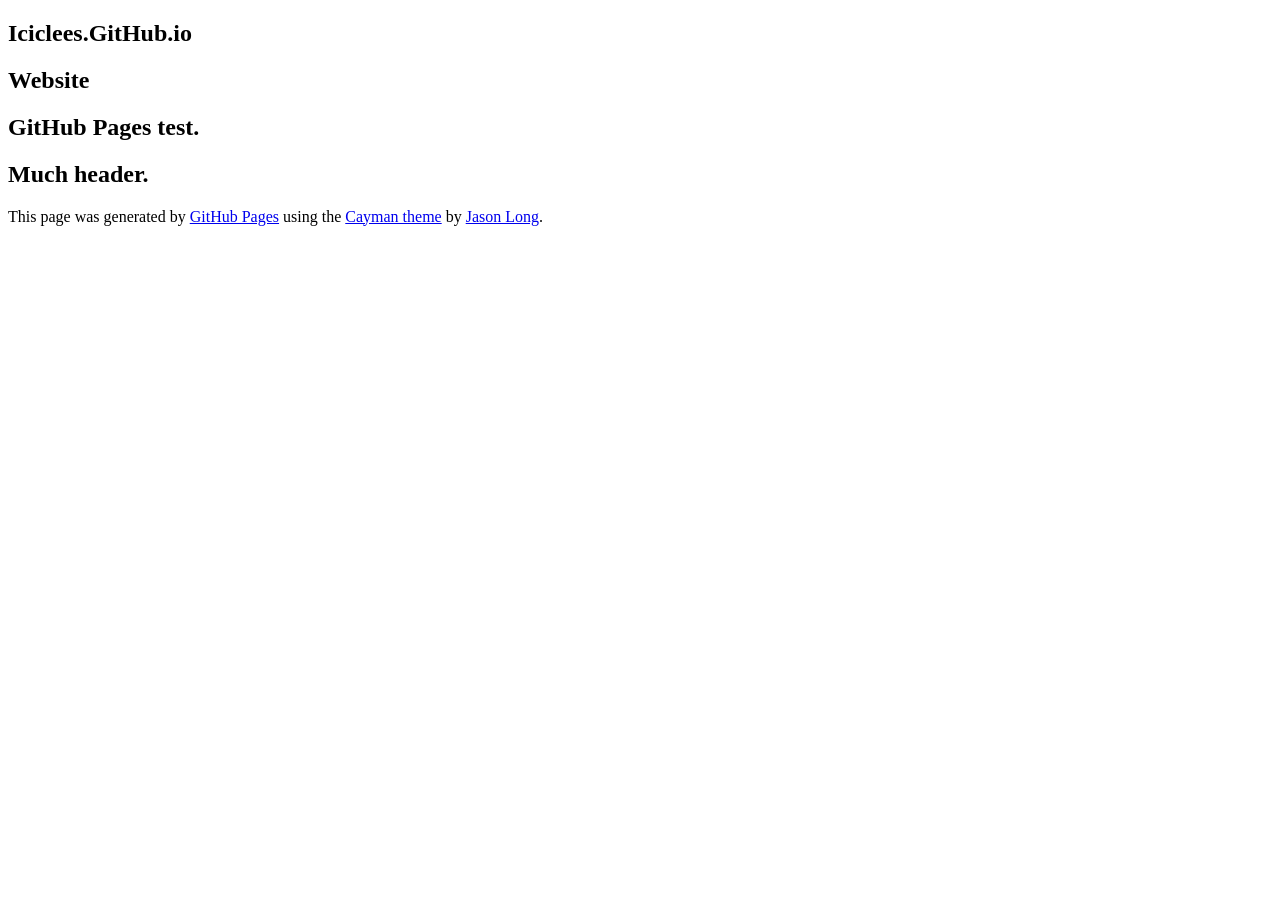
==== index.html @ fb3f77af "Replace master branch with page content via GitHub" ====
<!DOCTYPE html>
<html lang="en-us">
  <head>
    <meta charset="UTF-8">
    <title>Iciclees.GitHub.io by iciclees</title>
    <meta name="viewport" content="width=device-width, initial-scale=1">
    <link rel="stylesheet" type="text/css" href="stylesheets/normalize.css" media="screen">
    <link href='https://fonts.googleapis.com/css?family=Open+Sans:400,700' rel='stylesheet' type='text/css'>
    <link rel="stylesheet" type="text/css" href="stylesheets/stylesheet.css" media="screen">
    <link rel="stylesheet" type="text/css" href="stylesheets/github-light.css" media="screen">
  </head>
  <body>
    <section class="page-header">
      <h1 class="project-name">Iciclees.GitHub.io</h1>
      <h2 class="project-tagline">Website</h2>
    </section>

    <section class="main-content">
      <h1>
<a id="github-pages-test" class="anchor" href="#github-pages-test" aria-hidden="true"><span aria-hidden="true" class="octicon octicon-link"></span></a>GitHub Pages test.</h1>

<h2>
<a id="much-header" class="anchor" href="#much-header" aria-hidden="true"><span aria-hidden="true" class="octicon octicon-link"></span></a>Much header.</h2>

      <footer class="site-footer">

        <span class="site-footer-credits">This page was generated by <a href="https://pages.github.com">GitHub Pages</a> using the <a href="https://github.com/jasonlong/cayman-theme">Cayman theme</a> by <a href="https://twitter.com/jasonlong">Jason Long</a>.</span>
      </footer>

    </section>

  
  </body>
</html>
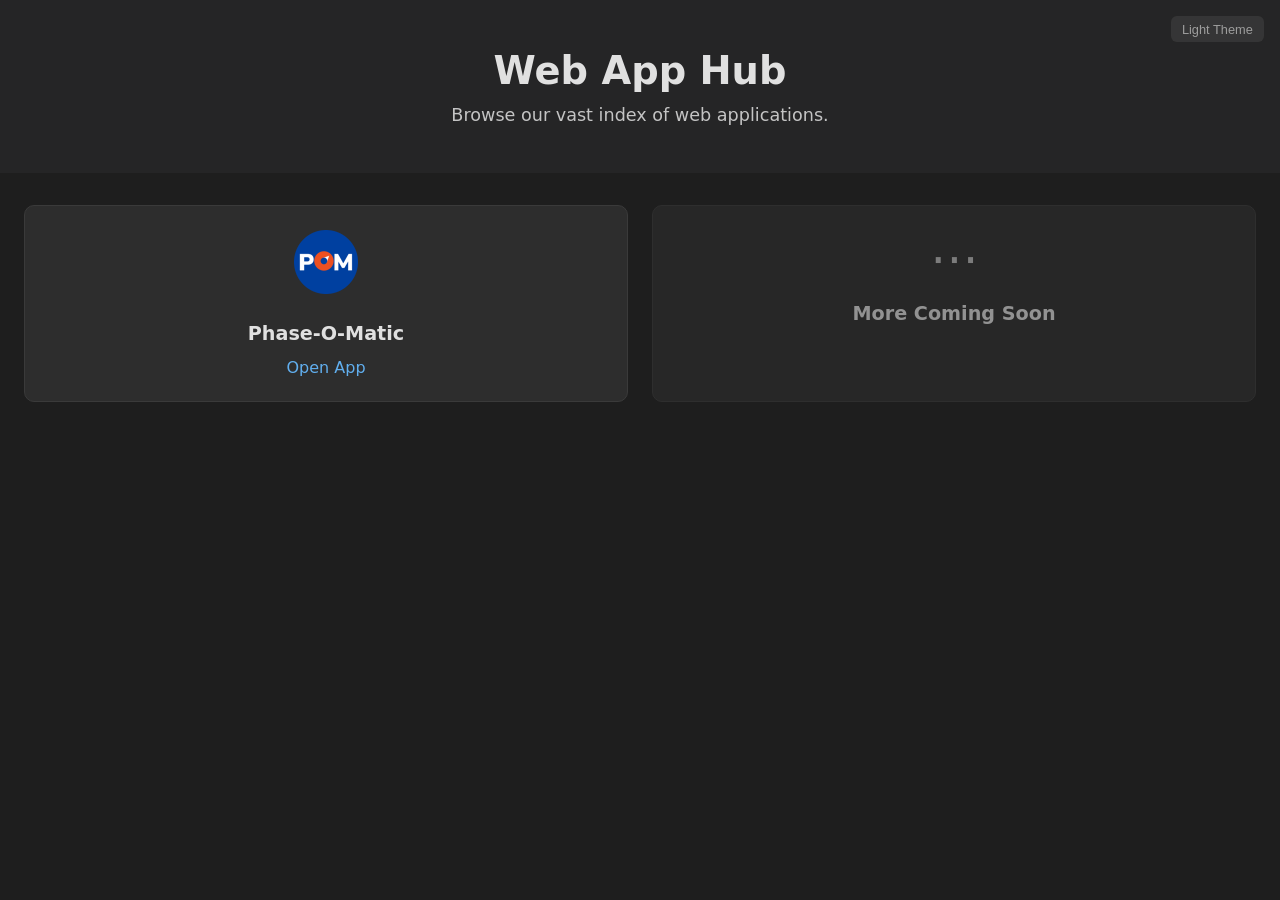
==== commit 4ca47e37: "New look and added phase-o-matic app." ====
--- a/index.html
+++ b/index.html
@@ -1,34 +1,193 @@
 <!DOCTYPE html>
-<html lang="en-us">
-  <head>
-    <meta charset="UTF-8">
-    <title>Iciclees.GitHub.io by iciclees</title>
-    <meta name="viewport" content="width=device-width, initial-scale=1">
-    <link rel="stylesheet" type="text/css" href="stylesheets/normalize.css" media="screen">
-    <link href='https://fonts.googleapis.com/css?family=Open+Sans:400,700' rel='stylesheet' type='text/css'>
-    <link rel="stylesheet" type="text/css" href="stylesheets/stylesheet.css" media="screen">
-    <link rel="stylesheet" type="text/css" href="stylesheets/github-light.css" media="screen">
-  </head>
-  <body>
-    <section class="page-header">
-      <h1 class="project-name">Iciclees.GitHub.io</h1>
-      <h2 class="project-tagline">Website</h2>
-    </section>
+<html lang="en">
+<head>
+	<meta charset="UTF-8">
+	<meta name="viewport" content="width=device-width, initial-scale=1">
+	<title>Web App Hub</title>
 
-    <section class="main-content">
-      <h1>
-<a id="github-pages-test" class="anchor" href="#github-pages-test" aria-hidden="true"><span aria-hidden="true" class="octicon octicon-link"></span></a>GitHub Pages test.</h1>
+	<style>
+		/* ------------------------------
+			THEME VARIABLES
+		------------------------------ */
+		:root {
+			--bg: #1e1e1e;
+			--bg-alt: #252526;
+			--text: #e0e0e0;
+			--accent: #61afef;
+			--card-bg: #2d2d2d;
+			--card-border: #3a3a3a;
+			--toggle-bg: #3a3a3a;
+			--toggle-text: #bbb;
+		}
 
-<h2>
-<a id="much-header" class="anchor" href="#much-header" aria-hidden="true"><span aria-hidden="true" class="octicon octicon-link"></span></a>Much header.</h2>
+		:root.light {
+			--bg: #fafafa;
+			--bg-alt: #ffffff;
+			--text: #222;
+			--accent: #007acc;
+			--card-bg: #ffffff;
+			--card-border: #e0e0e0;
+			--toggle-bg: #e0e0e0;
+			--toggle-text: #555;
+		}
 
-      <footer class="site-footer">
+		/* ------------------------------
+			GLOBAL STYLES
+		------------------------------ */
+		body {
+			margin: 0;
+			font-family: system-ui, sans-serif;
+			background: var(--bg);
+			color: var(--text);
+			transition: background 0.3s, color 0.3s;
+		}
 
-        <span class="site-footer-credits">This page was generated by <a href="https://pages.github.com">GitHub Pages</a> using the <a href="https://github.com/jasonlong/cayman-theme">Cayman theme</a> by <a href="https://twitter.com/jasonlong">Jason Long</a>.</span>
-      </footer>
+		header {
+			padding: 3rem 1.5rem;
+			text-align: center;
+			background: var(--bg-alt);
+			position: relative;
+		}
 
-    </section>
+		header h1 {
+			margin: 0;
+			font-size: 2.4rem;
+			font-weight: 600;
+		}
 
-  
-  </body>
+		header p {
+			margin: 0.75rem auto 0;
+			max-width: 600px;
+			font-size: 1.1rem;
+			opacity: 0.85;
+		}
+
+		/* Subtle theme toggle */
+		.theme-toggle {
+			position: absolute;
+			top: 1rem;
+			right: 1rem;
+			padding: 0.35rem 0.7rem;
+			background: var(--toggle-bg);
+			color: var(--toggle-text);
+			border: none;
+			border-radius: 6px;
+			cursor: pointer;
+			font-size: 0.8rem;
+			opacity: 0.8;
+			transition: opacity 0.2s, background 0.3s;
+		}
+		.theme-toggle:hover {
+			opacity: 1;
+		}
+
+		/* ------------------------------
+			 CARD GRID
+		------------------------------ */
+		.grid {
+			display: grid;
+			gap: 1.5rem;
+			padding: 2rem 1.5rem;
+			grid-template-columns: repeat(auto-fit, minmax(220px, 1fr));
+		}
+
+		.card {
+			background: var(--card-bg);
+			border: 1px solid var(--card-border);
+			border-radius: 10px;
+			padding: 1.5rem;
+			text-align: center;
+			transition: transform 0.15s, background 0.3s;
+		}
+
+		.card:hover {
+			transform: translateY(-4px);
+		}
+
+		.card img {
+			width: 64px;
+			height: 64px;
+			margin-bottom: 1rem;
+		}
+
+		.card h3 {
+			margin: 0.5rem 0 0.3rem;
+			font-size: 1.2rem;
+		}
+
+		.card a {
+			display: inline-block;
+			margin-top: 0.5rem;
+			color: var(--accent);
+			text-decoration: none;
+			font-weight: 500;
+		}
+
+		.placeholder {
+			opacity: 0.6;
+			cursor: default;
+		}
+
+		.placeholder:hover {
+			transform: none;
+		}
+
+		.placeholder-icon {
+			font-size: 48px;
+			margin-bottom: 1rem;
+			color: var(--toggle-text);
+		}
+	</style>
+</head>
+
+<body>
+	<header>
+		<button class="theme-toggle" id="themeToggle">Light Theme</button>
+		<h1>Web App Hub</h1>
+		<p>Browse our vast index of web applications.</p>
+	</header>
+
+	<section class="grid">
+		<div class="card">
+			<img src="phase-o-matic/icon/pom-64.png" alt="App Icon">
+			<h3>Phase‑O‑Matic</h3>
+			<a href="phase-o-matic/index.html">Open App</a>
+		</div>
+
+		<div class="card placeholder">
+			<div class="placeholder-icon">⋯</div>
+			<h3>More Coming Soon</h3>
+		</div>
+		<!--<div class="card">
+			<img src="https://via.placeholder.com/64" alt="App Icon">
+			<h3>Another Tool</h3>
+			<a href="#">Open App</a>
+		</div>-->
+	</section>
+
+	<script>
+		const toggleBtn = document.getElementById("themeToggle");
+
+		// Load saved theme
+		const savedTheme = localStorage.getItem("theme");
+		if (savedTheme === "light") {
+			document.documentElement.classList.add("light");
+		}
+
+		// Set initial button label
+		function updateButtonLabel() {
+			const isLight = document.documentElement.classList.contains("light");
+			toggleBtn.textContent = isLight ? "Dark Theme" : "Light Theme";
+		}
+		updateButtonLabel();
+
+		// Toggle + save theme
+		toggleBtn.addEventListener("click", () => {
+			document.documentElement.classList.toggle("light");
+			const isLight = document.documentElement.classList.contains("light");
+			localStorage.setItem("theme", isLight ? "light" : "dark");
+			updateButtonLabel();
+		});
+</script>
+</body>
 </html>
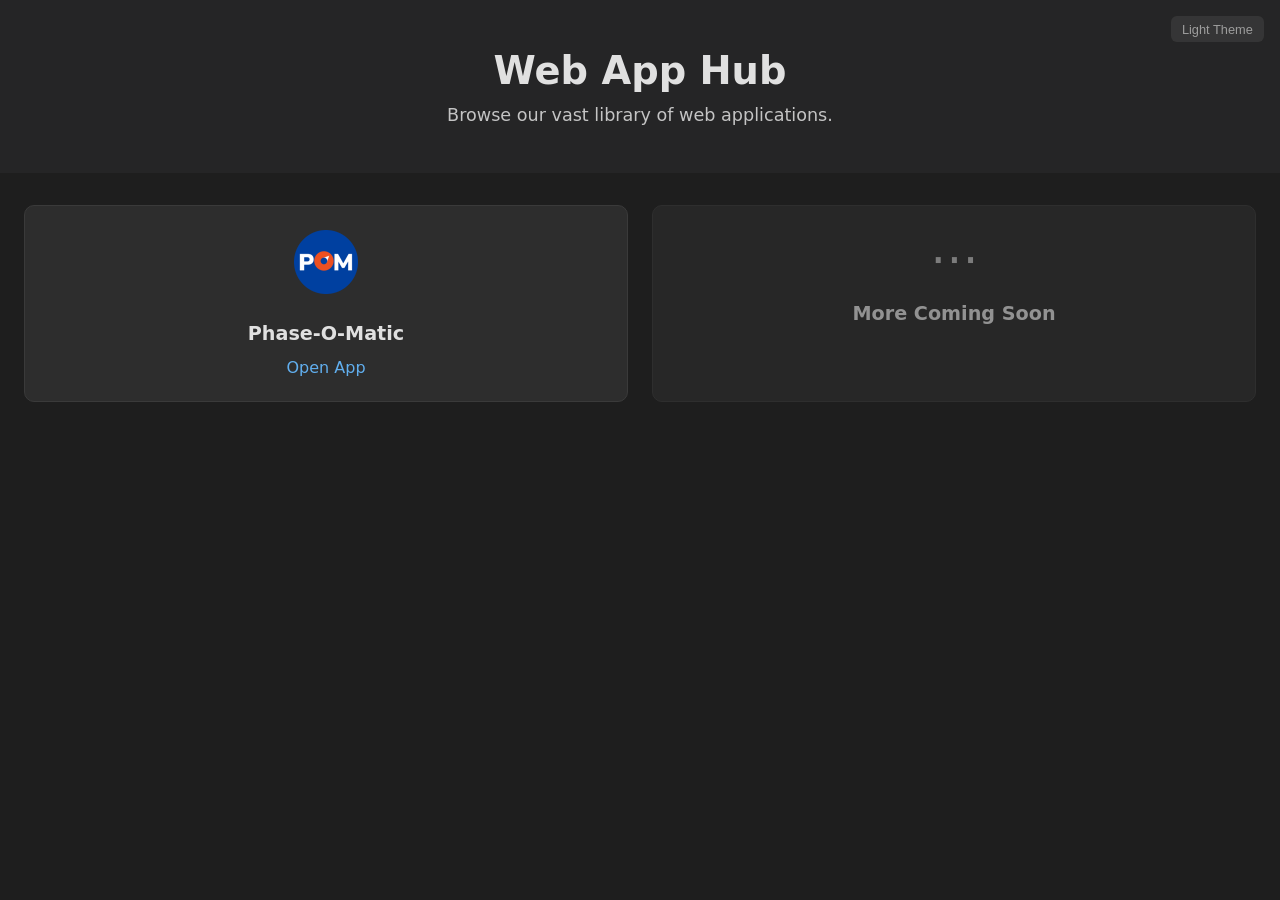
==== commit 02bffed3: "Minor text fixes." ====
--- a/index.html
+++ b/index.html
@@ -144,7 +144,7 @@
 	<header>
 		<button class="theme-toggle" id="themeToggle">Light Theme</button>
 		<h1>Web App Hub</h1>
-		<p>Browse our vast index of web applications.</p>
+		<p>Browse our vast library of web applications.</p>
 	</header>
 
 	<section class="grid">
@@ -158,11 +158,6 @@
 			<div class="placeholder-icon">⋯</div>
 			<h3>More Coming Soon</h3>
 		</div>
-		<!--<div class="card">
-			<img src="https://via.placeholder.com/64" alt="App Icon">
-			<h3>Another Tool</h3>
-			<a href="#">Open App</a>
-		</div>-->
 	</section>
 
 	<script>
